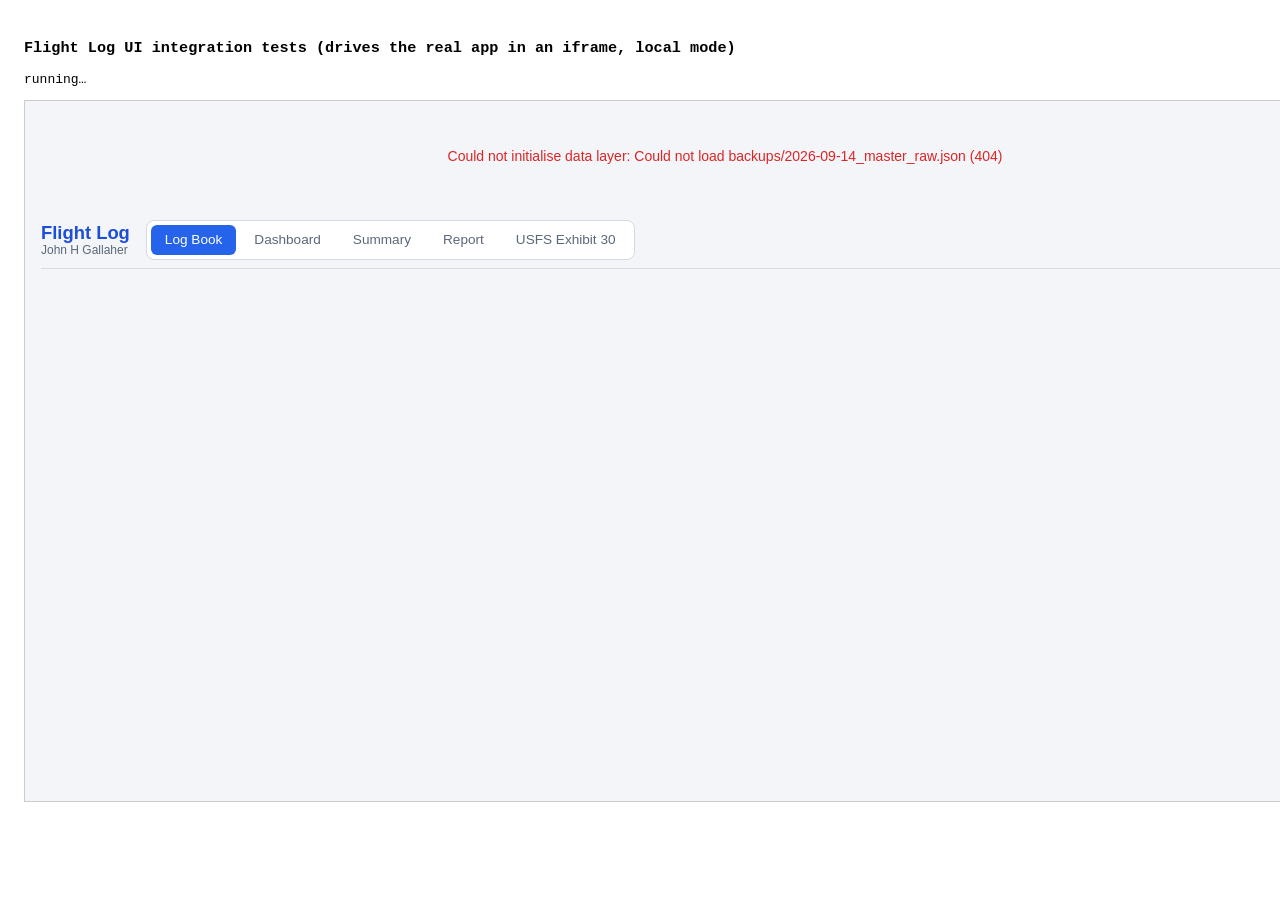
==== tests/run_ui_tests.html @ afbbd462 "Public app repository: static logbook front-end (data in Supabase) Co-Authored-By: Claude Fable 5.1 " ====
<!DOCTYPE html>
<html lang="en">
<head>
<meta charset="UTF-8">
<title>Flight Log UI tests</title>
<style>body{font-family:Consolas,monospace;font-size:13px;padding:16px} .pass{color:#16a34a} .fail{color:#dc2626;font-weight:bold} iframe{width:1400px;height:700px;border:1px solid #ccc}</style>
</head>
<body>
<h3>Flight Log UI integration tests (drives the real app in an iframe, local mode)</h3>
<pre id="results">running…</pre>
<iframe id="app" src="../index.html?tab=logbook"></iframe>
<script>
'use strict';
const results = [];
function eq(a, b, msg) { if (JSON.stringify(a) !== JSON.stringify(b)) throw new Error((msg || '') + ' expected ' + JSON.stringify(b) + ' got ' + JSON.stringify(a)); }
function ok(c, msg) { if (!c) throw new Error(msg || 'assertion failed'); }
function near(a, b, msg) { if (Math.abs(a - b) > 0.051) throw new Error((msg || '') + ' expected ~' + b + ' got ' + a); }
async function test(name, fn) { try { await fn(); results.push({ name, ok: true }); } catch (e) { results.push({ name, ok: false, err: e.message || String(e) }); } }
const sleep = ms => new Promise(r => setTimeout(r, ms));
async function waitFor(fn, ms) {
  const t0 = Date.now();
  while (Date.now() - t0 < (ms || 15000)) { try { const v = fn(); if (v) return v; } catch (e) { /* retry */ } await sleep(50); }
  throw new Error('timeout waiting');
}
localStorage.removeItem('flightlog_dev_overlay');

const frame = document.getElementById('app');
frame.addEventListener('load', async () => {
  const W = frame.contentWindow, D = frame.contentDocument;
  const $ = id => D.getElementById(id);
  const setVal = (id, v) => { const el = $(id); el.value = v; el.dispatchEvent(new W.Event('input', { bubbles: true })); el.dispatchEvent(new W.Event('change', { bubbles: true })); };
  const stat = k => $('stat-' + k).dataset.value;

  await test('app boots in local mode with 1611 entries', async () => {
    await waitFor(() => W.App && W.App._started);
    eq(W.App.state.all.length, 1611);
    eq(stat('entries'), '1611'); eq(stat('total_time'), '9124.1'); eq(stat('pic'), '8346.6');
    ok(!$('main').hidden, 'main visible'); ok($('loading').hidden, 'loading hidden');
  });

  await test('filters: aircraft select narrows the table and stats', async () => {
    setVal('f-aircraft', 'LC-130');
    ok(parseInt(stat('entries'), 10) < 1611 && parseInt(stat('entries'), 10) > 0, 'narrowed');
    ok(W.App.state.filtered.every(r => r.aircraft === 'LC-130'), 'all LC-130');
    $('btn-clear').click();
    eq(stat('entries'), '1611');
  });

  await test('quick nav: year + month set date range, prev/next step', async () => {
    setVal('f-year', '2026'); setVal('f-month', '08');
    eq($('f-date-from').value, '2026-08-01'); eq($('f-date-to').value, '2026-08-31');
    ok(W.App.state.filtered.every(r => r.date.startsWith('2026-08')), 'august only');
    $('nav-prev').click();
    eq($('f-month').value, '07'); eq($('f-date-to').value, '2026-07-31');
    setVal('f-month', '01'); $('nav-prev').click();
    eq($('f-year').value, '2025'); eq($('f-month').value, '12');
    $('btn-clear').click();
    eq($('f-year').value, ''); eq(stat('entries'), '1611');
  });

  await test('search filter matches notes and route', async () => {
    setVal('f-search', 'Burnett');
    ok(parseInt(stat('entries'), 10) >= 1, 'found');
    ok(W.App.state.filtered.some(r => r.notes.includes('Burnett')), 'notes match');
    $('btn-clear').click();
  });

  await test('sorting: click Total Time header sorts ascending then descending', async () => {
    const th = D.querySelector('th[data-sort="total_time"]');
    th.click();
    const f = W.App.state.filtered;
    ok(f[0].total_time <= f[1].total_time, 'asc');
    D.querySelector('th[data-sort="total_time"]').click();
    ok(W.App.state.filtered[0].total_time >= W.App.state.filtered[1].total_time, 'desc');
    D.querySelector('th[data-sort="date"]').click();
    eq(W.Logbook.sortCol, 'date'); eq(W.Logbook.sortDir, 'desc');
  });

  await test('table has sticky header and totals rows (page + total)', async () => {
    ok(D.querySelector('table.log thead th'), 'thead');
    ok(D.querySelector('tfoot tr.page-totals'), 'page totals row');
    ok(D.querySelector('tfoot tr.all-totals'), 'all totals row');
    ok(D.querySelector('tfoot tr.all-totals').textContent.includes('9124.1'), 'total time in totals row');
    eq(D.querySelectorAll('tbody tr[data-id]').length, 50);
  });

  await test('pagination: next page and per-page change', async () => {
    D.querySelector('#pagination-top button[data-page="next"]').click();
    eq(W.Logbook.page, 1);
    ok($('pagination-top').textContent.includes('Showing 51–100'), 'showing 51-100');
    const sel = D.querySelector('#pagination-top select[data-perpage]');
    sel.value = '100'; sel.dispatchEvent(new W.Event('change', { bubbles: true }));
    eq(D.querySelectorAll('tbody tr[data-id]').length, 100);
    sel.value = '50'; sel.dispatchEvent(new W.Event('change', { bubbles: true }));
  });

  await test('column visibility toggles and persists in settings', async () => {
    $('btn-columns').click();
    ok(!$('col-panel').hidden, 'panel open');
    D.querySelector('.col-toggle[data-key="jet"]').click();
    ok(!D.querySelector('th[data-sort="jet"]'), 'jet column hidden');
    await sleep(50);
    eq(W.Data.getSetting('hiddenCols'), ['jet']);
    const ov = JSON.parse(localStorage.getItem('flightlog_dev_overlay'));
    eq(ov.settings.hiddenCols, ['jet']);
    D.querySelector('.col-toggle[data-key="jet"]').click();
    ok(D.querySelector('th[data-sort="jet"]'), 'jet column back');
  });

  let newId = null;
  await test('add entry via modal: tail auto-fills aircraft, Enter saves', async () => {
    $('btn-add').click();
    ok(!$('modal').hidden, 'modal open');
    eq(D.activeElement && D.activeElement.id, 'inp-date');
    // tab order check
    const ids = Array.from($('entry-form').querySelectorAll('input,textarea')).map(e => e.id);
    eq(ids.slice(0, 6), ['inp-date', 'inp-tail_number', 'inp-aircraft', 'inp-route_from', 'inp-route_to', 'inp-total_time']);
    eq(ids[ids.length - 1], 'inp-notes');
    setVal('inp-date', '2026-09-12');
    setVal('inp-tail_number', 'T-133');
    eq($('inp-aircraft').value, 'LC-130', 'auto-filled from TAIL_MAP');
    setVal('inp-route_from', 'KBOI'); setVal('inp-route_to', 'KBOI');
    setVal('inp-total_time', '2.2'); setVal('inp-pic', '2.2'); setVal('inp-day_landings', '2');
    setVal('inp-notes', 'UI test entry');
    $('inp-total_time').dispatchEvent(new W.KeyboardEvent('keydown', { key: 'Enter', bubbles: true }));
    await waitFor(() => $('modal').hidden);
    eq(W.App.state.all.length, 1612);
    eq(stat('entries'), '1612');
    const e = W.App.state.all.find(r => r.notes === 'UI test entry');
    ok(e, 'entry present'); newId = e.id;
    eq(e.source, 'manual'); eq(e.aircraft, 'LC-130'); near(e.total_time, 2.2); eq(e.day_landings, 2);
    ok(D.querySelector('tr[data-id="' + newId + '"]'), 'row rendered on first page');
    near(parseFloat(stat('total_time')), 9126.3);
  });

  await test('edit entry via row Edit button, hidden fields preserved', async () => {
    D.querySelector('button[data-edit="' + newId + '"]').click();
    ok(!$('modal').hidden, 'modal open'); eq($('modal-title').textContent, 'Edit Entry');
    eq($('inp-total_time').value, '2.2');
    setVal('inp-total_time', '2.5');
    $('btn-entry-save').click();
    await waitFor(() => $('modal').hidden);
    const e = W.Data.get(newId);
    near(e.total_time, 2.5); near(e.pic, 2.2, 'pic preserved'); eq(e.notes, 'UI test entry');
    const h = await W.Data.history(newId);
    eq(h.map(x => x.action), ['create', 'update']);
  });

  await test('history modal lists the change', async () => {
    D.querySelector('button[data-edit="' + newId + '"]').click();
    $('btn-entry-history').click();
    await waitFor(() => $('history-body').textContent.includes('update'));
    ok($('history-body').textContent.includes('2.5'), 'shows new value');
    $('btn-history-close').click(); $('btn-entry-cancel').click();
    ok($('modal').hidden, 'closed');
  });

  await test('delete entry (soft) via modal', async () => {
    W.confirm = () => true;
    D.querySelector('button[data-edit="' + newId + '"]').click();
    $('btn-entry-delete').click();
    await waitFor(() => $('modal').hidden);
    eq(W.App.state.all.length, 1611);
    ok(W.Data.get(newId).deleted_at, 'soft deleted');
    eq(stat('total_time'), '9124.1');
  });

  await test('import: preview flags the existing 2026-09-07 day and imports the rest', async () => {
    $('btn-import').click();
    ok(!$('import-modal').hidden, 'import modal open');
    // Feed rows directly (file input cannot be scripted); same path as onFile after parse.
    const res = await fetch('fixture_coulson.js'); const src = await res.text();
    const csv = JSON.parse(src.substring(src.indexOf('=') + 1).trim().replace(/;\s*$/, ''));
    const parsed = W.ImportMod.readWorkbook(new TextEncoder().encode(csv));
    W.ImportMod.rows = parsed.rows; W.ImportMod.colMap = W.ImportMod.detectColumns(Object.keys(parsed.rows[0]));
    $('import-options').hidden = false;
    W.ImportMod.process();
    ok(!$('import-preview').hidden, 'preview shown');
    const rowsEl = D.querySelectorAll('#import-table tbody tr');
    eq(rowsEl.length, 10);
    const dupes = Array.from(rowsEl).filter(r => r.classList.contains('dupe'));
    // master data already holds 2026-08-11..09-07 for T-137, so most are dupes
    ok(dupes.length >= 9, 'existing days flagged: ' + dupes.length);
    const fresh = W.ImportMod.entries.filter(e => !e._isDupe);
    if (fresh.length) {
      $('btn-import-confirm').click();
      await waitFor(() => $('import-modal').hidden);
      eq(W.App.state.all.length, 1611 + fresh.length);
      ok(W.App.state.all.some(r => r.source === 'import'), 'import source tagged');
    } else {
      ok($('btn-import-confirm').hidden, 'confirm hidden when nothing new');
      $('btn-import-cancel').click();
    }
  });

  await test('import: pilot name change re-processes preview', async () => {
    $('btn-import').click();
    const res = await fetch('fixture_coulson.js'); const src = await res.text();
    const csv = JSON.parse(src.substring(src.indexOf('=') + 1).trim().replace(/;\s*$/, ''));
    const parsed = W.ImportMod.readWorkbook(new TextEncoder().encode(csv));
    W.ImportMod.rows = parsed.rows; W.ImportMod.colMap = W.ImportMod.detectColumns(Object.keys(parsed.rows[0]));
    setVal('import-pilot-name', 'Hayes');
    const e = W.ImportMod.entries.find(x => x.date === '2026-08-27');
    eq(e.pic, 0); near(e.sic, 4.6);
    setVal('import-pilot-name', 'Gallaher');
    $('btn-import-cancel').click();
  });

  await test('export CSV text uses visible columns and filtered rows', async () => {
    const txt = W.ExportMod.csvText(W.App.state.filtered.slice(0, 2), W.Logbook.visibleFields());
    ok(txt.startsWith('Date,Tail #,Aircraft,From,To,Total Time'), 'header');
    eq(txt.split('\n').length, 3);
  });

  await test('dashboard tab renders four charts', async () => {
    W.App.showTab('dashboard');
    await sleep(100);
    eq(Object.keys(W.Dashboard.charts).sort(), ['aircraft', 'categories', 'monthly', 'yearly']);
    ok(W.Dashboard.charts.yearly.data.labels.length > 20, 'years');
    ok(W.Dashboard.charts.monthly.data.labels.length === 24, '24 months');
  });

  await test('summary tab: totals and grouping', async () => {
    W.App.showTab('summary');
    ok($('summary-content').textContent.includes('Totals'), 'totals card');
    ok($('summary-content').textContent.includes('9124.1'), 'total time');
    setVal('s-group', 'year');
    ok(D.querySelectorAll('#summary-content .summary-card').length > 20, 'year cards');
    setVal('s-period', 'last30'); setVal('s-group', 'totals');
    ok($('summary-content').textContent.includes('entries)'), 'period totals');
    setVal('s-period', 'all');
  });

  await test('report tab: generate report with totals and signature block', async () => {
    W.App.showTab('report');
    setVal('r-date-from', '2026-08-01'); setVal('r-date-to', '2026-09-30');
    $('btn-report').click();
    const html = $('report-preview').innerHTML;
    ok(html.includes('PERIOD TOTALS') && html.includes('GRAND TOTALS'), 'totals rows');
    ok(html.includes('John H Gallaher'), 'printed name'); ok(html.includes('9124.1'), 'grand total');
    ok($('report-output').innerHTML.length > 1000, 'print output filled');
  });

  await test('report columns: select none / all persists', async () => {
    $('rpt-col-toggle').click();
    $('btn-rpt-none').click();
    ok(W.Report.hidden.length > 20, 'hidden many');
    eq(W.Data.getSetting('reportHiddenCols').length, W.Report.hidden.length);
    $('btn-rpt-all').click();
    eq(W.Report.hidden.length, 0);
  });

  await test('signature: draw, save, appears in report', async () => {
    const c = $('sig-canvas'); const ctx = c.getContext('2d');
    ctx.strokeStyle = '#000'; ctx.lineWidth = 2; ctx.beginPath(); ctx.moveTo(20, 40); ctx.lineTo(200, 50); ctx.stroke();
    $('btn-sig-save').click();
    await waitFor(() => !$('sig-preview-wrap').hidden);
    ok(W.Signature.get().startsWith('data:image/png'), 'saved as PNG data URL');
    $('btn-report').click();
    ok($('report-preview').innerHTML.includes('data:image/png'), 'signature in report');
  });

  await test('exhibit 30 tab: template loads and generate produces preview', async () => {
    W.App.showTab('exhibit30');
    await waitFor(() => W.Exhibit30.templateBytes);
    W.HTMLAnchorElement.prototype.click = function () { /* suppress download */ };
    $('e30-aircraft-select').value = 'Both';
    $('btn-e30-generate').click();
    await waitFor(() => $('exhibit30-preview').querySelector('iframe'));
    ok($('e30-status').textContent.includes('box 31'), 'status: ' + $('e30-status').textContent);
  });

  await test('exhibit 30 personal fields save to settings', async () => {
    $('e30-personal-toggle').click();
    setVal('e30p-name', 'John H Gallaher');
    $('btn-e30-save-personal').click();
    await waitFor(() => $('e30-personal-status').textContent === 'Saved.');
    eq(W.Data.getSetting('exhibit30Data').name, 'John H Gallaher');
  });

  await test('theme toggle persists', async () => {
    const before = W.App.theme.current();
    $('theme-toggle').click();
    ok(W.App.theme.current() !== before, 'toggled');
    eq(localStorage.getItem('flightlog_theme'), W.App.theme.current());
    $('theme-toggle').click();
  });

  await test('Escape closes modals; tab param updates URL', async () => {
    W.App.showTab('logbook');
    $('btn-add').click();
    D.dispatchEvent(new W.KeyboardEvent('keydown', { key: 'Escape', bubbles: true }));
    ok($('modal').hidden, 'closed');
    ok(W.location.search.includes('tab=logbook'), 'url has tab');
  });

  localStorage.removeItem('flightlog_dev_overlay');
  localStorage.removeItem('flightlog_theme');
  const passed = results.filter(r => r.ok).length, failed = results.length - passed;
  document.getElementById('results').innerHTML = results.map(r =>
    r.ok ? '<span class="pass">PASS</span> ' + r.name : '<span class="fail">FAIL</span> ' + r.name + ' :: ' + r.err
  ).join('\n') + '\n\nSUMMARY: ' + passed + ' passed, ' + failed + ' failed';
  document.title = (failed ? 'FAIL ' : 'PASS ') + passed + '/' + results.length;
});
</script>
</body>
</html>
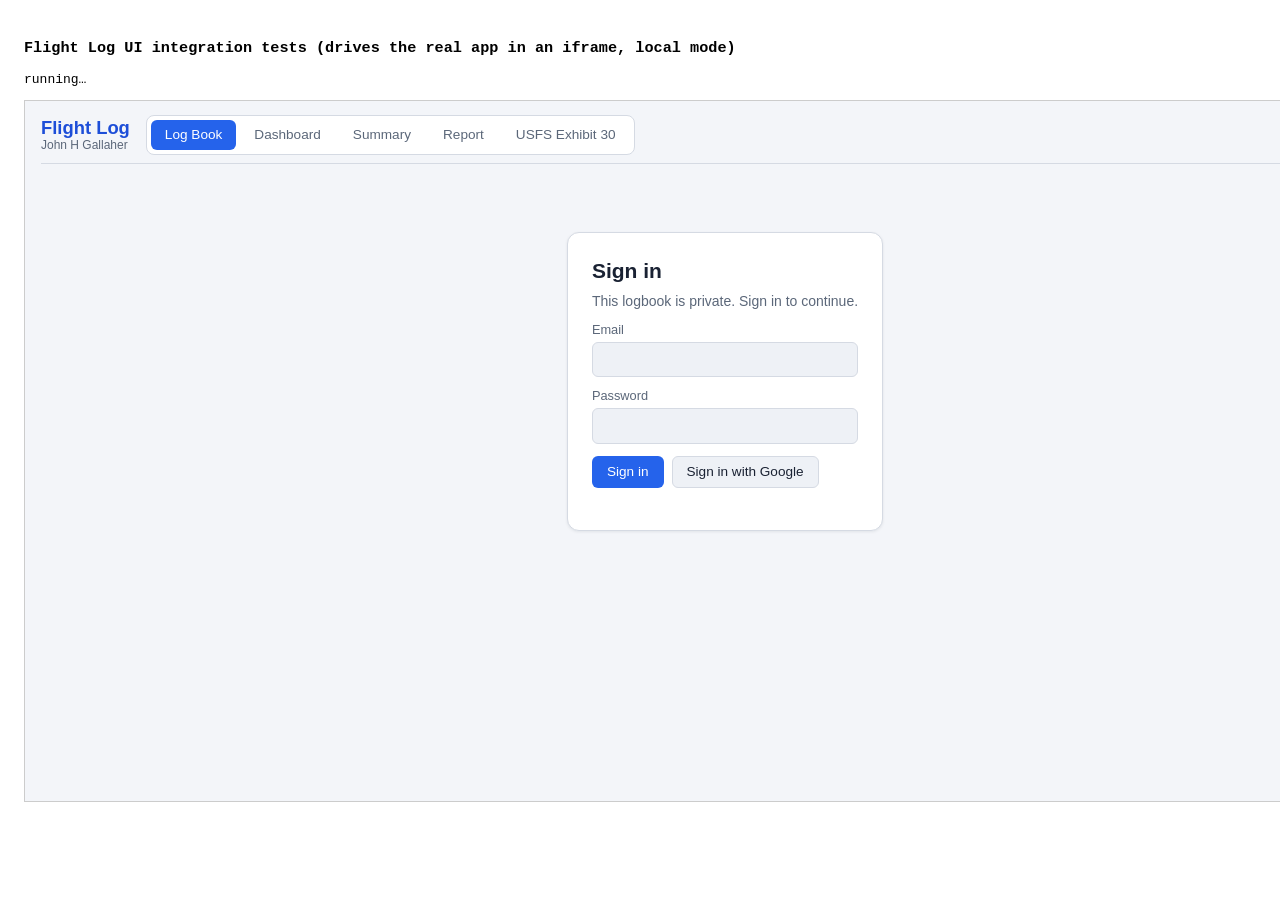
==== commit 9710c72c: "Log Book UI cleanup, phase 1: side panel, next leg, presets, summary strip - Entries open in a side " ====
--- a/tests/run_ui_tests.html
+++ b/tests/run_ui_tests.html
@@ -94,9 +94,18 @@
     sel.value = '50'; sel.dispatchEvent(new W.Event('change', { bubbles: true }));
   });
 
+  await test('fresh setup uses the Current flying column preset; no Edit column', async () => {
+    eq(W.Logbook.hiddenCols, W.presetHiddenCols('current'));
+    const heads = Array.from(D.querySelectorAll('table.log thead th')).map(th => th.textContent);
+    eq(heads, ['#', 'Date', 'Tail #', 'Aircraft', 'From', 'To', 'Total Time', 'Night', 'Ngt Ldg', 'Day Ldg', 'PIC', 'SIC', 'Drops', 'Notes']);
+    ok(!D.querySelector('button[data-edit]'), 'no Edit buttons');
+  });
+
   await test('column visibility toggles and persists in settings', async () => {
     $('btn-columns').click();
     ok(!$('col-panel').hidden, 'panel open');
+    D.querySelector('#col-presets button[data-preset="all"]').click();
+    eq(W.Logbook.hiddenCols, []);
     D.querySelector('.col-toggle[data-key="jet"]').click();
     ok(!D.querySelector('th[data-sort="jet"]'), 'jet column hidden');
     await sleep(50);
@@ -105,6 +114,9 @@
     eq(ov.settings.hiddenCols, ['jet']);
     D.querySelector('.col-toggle[data-key="jet"]').click();
     ok(D.querySelector('th[data-sort="jet"]'), 'jet column back');
+    D.querySelector('#col-presets button[data-preset="current"]').click();
+    ok(!D.querySelector('th[data-sort="jet"]'), 'preset hides jet again');
+    eq(W.Data.getSetting('hiddenCols'), W.presetHiddenCols('current'));
   });
 
   let newId = null;
@@ -133,9 +145,11 @@
     near(parseFloat(stat('total_time')), 9126.3);
   });
 
-  await test('edit entry via row Edit button, hidden fields preserved', async () => {
-    D.querySelector('button[data-edit="' + newId + '"]').click();
-    ok(!$('modal').hidden, 'modal open'); eq($('modal-title').textContent, 'Edit Entry');
+  await test('edit entry with one click on the row, hidden fields preserved', async () => {
+    D.querySelector('tr[data-id="' + newId + '"] td:nth-child(4)').click();
+    ok(!$('modal').hidden, 'panel open'); eq($('modal-title').textContent, 'Edit Entry');
+    ok(D.querySelector('tr[data-id="' + newId + '"]').classList.contains('sel'), 'row highlighted');
+    ok($('table-wrap').offsetWidth > 0, 'table still visible beside the panel');
     eq($('inp-total_time').value, '2.2');
     setVal('inp-total_time', '2.5');
     $('btn-entry-save').click();
@@ -146,23 +160,92 @@
     eq(h.map(x => x.action), ['create', 'update']);
   });
 
-  await test('history modal lists the change', async () => {
-    D.querySelector('button[data-edit="' + newId + '"]').click();
+  await test('history modal lists the change; Esc closes history before the panel', async () => {
+    D.querySelector('tr[data-id="' + newId + '"]').click();
     $('btn-entry-history').click();
     await waitFor(() => $('history-body').textContent.includes('update'));
     ok($('history-body').textContent.includes('2.5'), 'shows new value');
-    $('btn-history-close').click(); $('btn-entry-cancel').click();
+    D.dispatchEvent(new W.KeyboardEvent('keydown', { key: 'Escape', bubbles: true }));
+    ok($('history-modal').hidden, 'history closed'); ok(!$('modal').hidden, 'panel still open');
+    $('btn-entry-cancel').click();
     ok($('modal').hidden, 'closed');
   });
 
-  await test('delete entry (soft) via modal', async () => {
+  await test('next leg: same date and tail, departs from last destination', async () => {
+    D.querySelector('tr[data-id="' + newId + '"]').click();
+    $('btn-entry-nextleg').click();
+    eq($('modal-title').textContent, 'Add Entry');
+    eq($('inp-date').value, '2026-09-12'); eq($('inp-tail_number').value, 'T-133'); eq($('inp-aircraft').value, 'LC-130');
+    eq($('inp-route_from').value, 'KBOI'); eq($('inp-route_to').value, ''); eq($('inp-total_time').value, '');
+    eq(D.activeElement.id, 'inp-route_to');
+    $('btn-entry-cancel').click();
+    eq(W.App.state.all.length, 1612, 'nothing saved');
+  });
+
+  await test('duplicate copies every field into a new entry', async () => {
+    D.querySelector('tr[data-id="' + newId + '"]').click();
+    $('btn-entry-dup').click();
+    eq($('modal-title').textContent, 'Add Entry');
+    eq($('inp-total_time').value, '2.5'); eq($('inp-pic').value, '2.2'); eq($('inp-notes').value, 'UI test entry');
+    ok($('btn-entry-delete').hidden, 'no delete on a new entry');
+    $('btn-entry-cancel').click();
+  });
+
+  await test('form sections: fields with values always show; More fields reveals the rest', async () => {
+    const bae = W.App.state.all.find(r => r.bae146_total > 0);
+    W.Logbook.openEdit(bae.id);
+    ok($('inp-bae146_total'), 'historical BAe146 value visible without More fields');
+    ok(!$('inp-citation') || bae.citation, 'empty extras stay hidden');
+    W.Logbook.closePanel();
+    $('btn-add').click();
+    ok(!$('inp-p2_pic'), 'P2 hidden on a new entry');
+    $('btn-entry-allfields').click();
+    ok($('inp-p2_pic') && $('inp-single_engine'), 'More fields shows them');
+    $('btn-entry-allfields').click();
+    $('btn-entry-cancel').click();
+  });
+
+  await test('delete entry (soft) via panel', async () => {
     W.confirm = () => true;
-    D.querySelector('button[data-edit="' + newId + '"]').click();
+    D.querySelector('tr[data-id="' + newId + '"]').click();
     $('btn-entry-delete').click();
     await waitFor(() => $('modal').hidden);
     eq(W.App.state.all.length, 1611);
     ok(W.Data.get(newId).deleted_at, 'soft deleted');
     eq(stat('total_time'), '9124.1');
+  });
+
+  await test('save checks: PIC over total warns once, second Save keeps it', async () => {
+    $('btn-add').click();
+    setVal('inp-date', '2026-09-11'); setVal('inp-tail_number', 'T-133');
+    setVal('inp-total_time', '1.0'); setVal('inp-pic', '2.0'); setVal('inp-notes', 'check test');
+    $('btn-entry-save').click();
+    await sleep(50);
+    ok(!$('entry-warn').hidden, 'warning shown'); ok($('entry-warn').textContent.includes('PIC + SIC'), 'names the problem');
+    eq($('btn-entry-save').textContent, 'Save anyway');
+    eq(W.App.state.all.length, 1611, 'not saved yet');
+    setVal('inp-pic', '1.0');
+    ok($('entry-warn').hidden, 'editing clears the warning');
+    setVal('inp-pic', '2.0');
+    $('btn-entry-save').click(); await sleep(50);
+    ok(!$('entry-warn').hidden, 'warns again after an edit');
+    $('btn-entry-save').click();
+    await waitFor(() => $('modal').hidden);
+    const e = W.App.state.all.find(r => r.notes === 'check test');
+    ok(e, 'saved'); near(e.pic, 2.0);
+    W.Logbook.openEdit(e.id); $('btn-entry-delete').click();
+    await waitFor(() => $('modal').hidden);
+    eq(W.App.state.all.length, 1611); eq(stat('total_time'), '9124.1');
+  });
+
+  await test('summary strip names the filter scope; currency pills use all flights', async () => {
+    eq($('stats').querySelector('.scope-what').textContent, 'All flights');
+    setVal('f-year', '2026'); setVal('f-month', '08');
+    eq($('stats').querySelector('.scope-what').textContent, 'Aug 2026');
+    ok(D.querySelector('#cur-ldg90.pill'), 'landing pill');
+    const before = $('cur-hrs12').dataset.value;
+    $('btn-clear').click();
+    eq($('cur-hrs12').dataset.value, before, 'currency ignores filters');
   });
 
   await test('import: preview flags the existing 2026-09-07 day and imports the rest', async () => {
